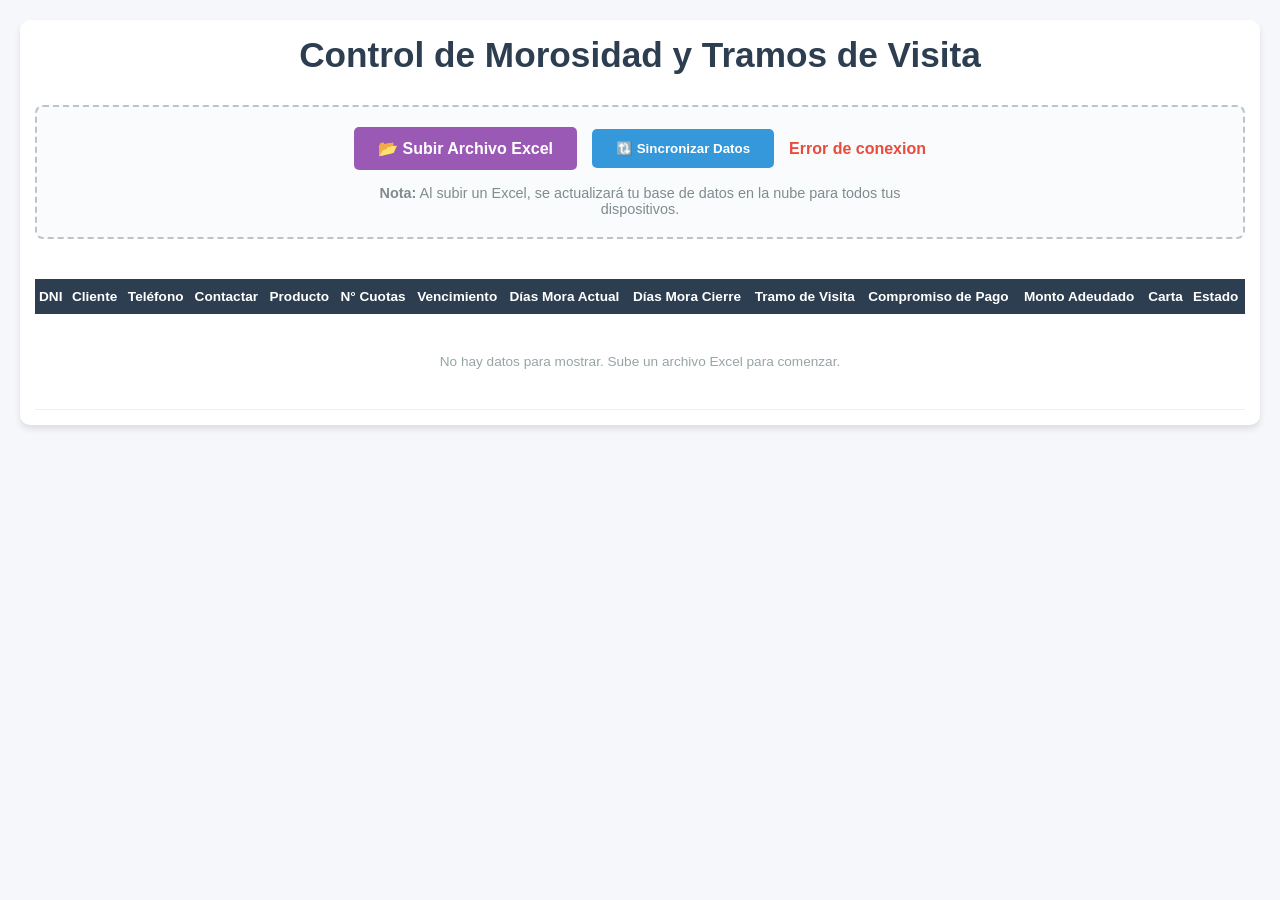
==== index.html @ 9fd8ebf7 "Add files via upload" ====
<!DOCTYPE html>
<html lang="es">
<head>
    <meta charset="UTF-8">
    <meta name="viewport" content="width=device-width, initial-scale=1.0">
    <title>Control de Morosidad</title>
    <link rel="stylesheet" href="style.css?v=16">
    <script src="https://cdn.sheetjs.com/xlsx-latest/package/dist/xlsx.full.min.js"></script>
</head>
<body>
    <div class="container">
        <header>
            <h1>Control de Morosidad y Tramos de Visita</h1>
        </header>

        <section class="upload-section">
            <div class="file-input-wrapper" style="display: flex; gap: 15px; justify-content: center; flex-wrap: wrap; align-items: center;">
                <label for="excel-file" class="file-label" style="background-color: #9b59b6; cursor: pointer;">
                    <span id="file-name">&#128194; Subir Archivo Excel</span>
                </label>
                <input type="file" id="excel-file" accept=".xlsx, .xls" style="display:none;" />
                
                <button id="btn-sync" class="file-label" style="background-color: #3498db; border: none; cursor: pointer; color: white;">&#128259; Sincronizar Datos</button>
                <span id="sync-status" style="font-weight: bold; color: #7f8c8d;"></span>
                <button id="btn-export" class="file-label" style="background-color: #27ae60; border: none; display: none;">&#128202; Descargar Excel</button>
            </div>
            <div class="instructions">
                <p><strong>Nota:</strong> Al subir un Excel, se actualizará tu base de datos en la nube para todos tus dispositivos.</p>
            </div>
        </section>

        <section class="summary-section" id="summary-section" style="display: none;">
            <div class="summary-card">
                <h3>Total Adeudado</h3>
                <p id="total-monto">.00</p>
            </div>
            <div class="summary-card">
                <h3>Visitas Tramo 1-8 días</h3>
                <p id="total-tramo-1">0</p>
            </div>
            <div class="summary-card">
                <h3>Visitas Tramo 9-30 días</h3>
                <p id="total-tramo-2">0</p>
            </div>
            <div class="summary-card">
                <h3>Otros tramos (>30 días)</h3>
                <p id="total-tramo-3">0</p>
            </div>
        </section>

        <section class="table-section">
            <div style="overflow-x:auto;">
                <table id="results-table">
                    <thead>
                        <tr>
                            <th>DNI</th>
                            <th>Cliente</th>
                            <th>Teléfono</th>
                            <th>Contactar</th>
                            <th>Producto</th>
                            <th>N° Cuotas</th>
                            <th>Vencimiento</th>
                            <th>Días Mora Actual</th>
                            <th>Días Mora Cierre</th>
                            <th>Tramo de Visita</th>
                            <th>Compromiso de Pago</th>
                            <th>Monto Adeudado</th>
                            <th>Carta</th>
                            <th>Estado</th>
                        </tr>
                    </thead>
                    <tbody id="table-body">
                        <tr>
                            <td colspan="14" class="empty-state">No hay datos para mostrar. Sube un archivo Excel para comenzar.</td>
                        </tr>
                    </tbody>
                </table>
            </div>
        </section>
    </div>

    <script src="app.js?v=20"></script>
</body>
</html>
---- style.css ----
* {
    margin: 0;
    padding: 0;
    box-sizing: border-box;
    font-family: 'Segoe UI', Tahoma, Geneva, Verdana, sans-serif;
}

body {
    background-color: #f5f7fa;
    color: #333;
    padding: 20px;
}

.container {
    max-width: 100%;
    margin: 0 auto;
    background-color: #fff;
    padding: 15px;
    border-radius: 10px;
    box-shadow: 0 4px 6px rgba(0, 0, 0, 0.1);
}

header {
    text-align: center;
    margin-bottom: 30px;
}

h1 {
    color: #2c3e50;
    font-size: 2.2rem;
}

.upload-section {
    display: flex;
    flex-direction: column;
    align-items: center;
    margin-bottom: 30px;
    padding: 20px;
    border: 2px dashed #bdc3c7;
    border-radius: 8px;
    background-color: #f9fbfd;
}

.file-input-wrapper {
    margin-bottom: 15px;
}

#excel-file {
    display: none;
}

.file-label {
    display: inline-block;
    padding: 12px 24px;
    background-color: #3498db;
    color: white;
    font-weight: bold;
    border-radius: 5px;
    cursor: pointer;
    transition: background-color 0.3s;
}

.file-label:hover {
    background-color: #2980b9;
}

.instructions {
    text-align: center;
    color: #7f8c8d;
    font-size: 0.9rem;
    max-width: 600px;
}

.summary-section {
    display: flex;
    justify-content: space-between;
    margin-bottom: 30px;
    gap: 15px;
}

.summary-card {
    flex: 1;
    background-color: #fff;
    padding: 20px;
    border-radius: 8px;
    border-left: 5px solid #3498db;
    box-shadow: 0 2px 4px rgba(0,0,0,0.05);
    text-align: center;
}

.summary-card h3 {
    font-size: 1rem;
    color: #7f8c8d;
    margin-bottom: 10px;
}

.summary-card p {
    font-size: 1.8rem;
    font-weight: bold;
    color: #2c3e50;
}

table {
    width: 100%;
    border-collapse: collapse;
    margin-top: 10px;
    table-layout: auto;
}

thead th {
    background-color: #2c3e50;
    color: white;
    padding: 10px 4px;
    text-align: left;
    font-size: 0.85rem;
}

tbody td {
    padding: 8px 4px;
    border-bottom: 1px solid #ecf0f1;
    font-size: 0.85rem;
    word-break: break-word;
}

tbody tr:hover {
    background-color: #f9f9f9;
}

.empty-state {
    text-align: center;
    color: #95a5a6;
    padding: 40px !important;
}

.tramo-1 {
    color: #e67e22; /* Naranja */
    font-weight: bold;
}

.tramo-2 {
    color: #c0392b; /* Rojo */
    font-weight: bold;
}

.tramo-otro {
    color: #7f8c8d; /* Gris */
}

.tramo-al-dia {
    color: #27ae60; /* Verde */
}

.compromiso-input {
    width: 100%;
    min-width: 80px;
    padding: 6px;
    border: 1px solid #bdc3c7;
    border-radius: 4px;
    font-size: 0.85rem;
    transition: all 0.3s;
}

.compromiso-input:focus {
    outline: none;
    border-color: #3498db;
    box-shadow: 0 0 5px rgba(52, 152, 219, 0.5);
}

/* Estilos para el estado del pago */
.status-select {
    padding: 6px;
    border-radius: 4px;
    border: 1px solid #ccc;
    font-size: 0.9em;
    cursor: pointer;
}

.status-select:focus {
    outline: none;
    border-color: #27ae60;
}

tr.row-cancelo {
    background-color: #d5f5e3 !important;
    transition: background-color 0.3s ease;
}

tr.row-cancelo td {
    color: #27ae60;
    opacity: 0.85;
}

.carta-select {
    padding: 6px;
    border-radius: 4px;
    border: 1px solid #ccc;
    font-size: 0.9em;
    cursor: pointer;
    transition: all 0.3s;
}

.carta-select:focus {
    outline: none;
    border-color: #3498db;
}
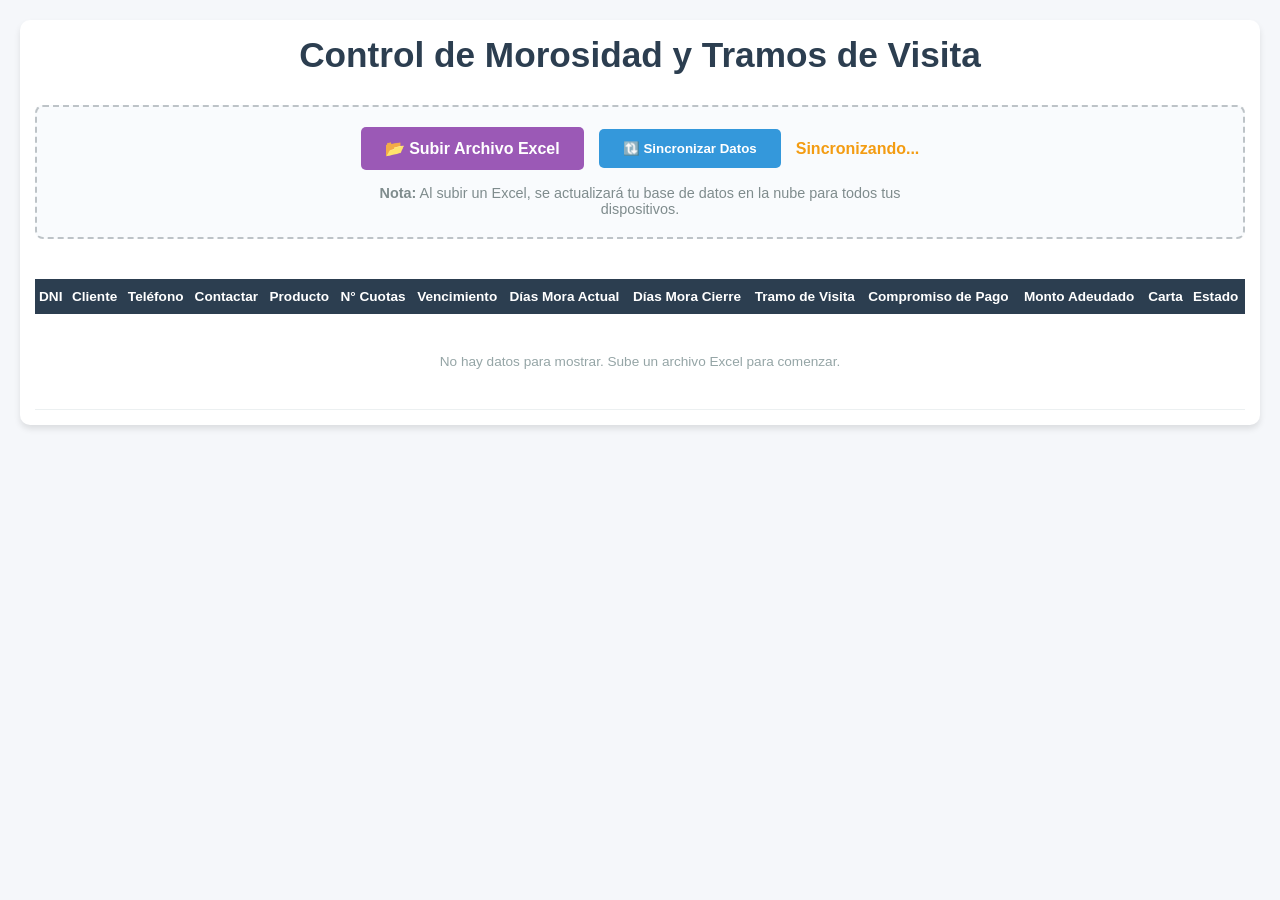
==== commit 88fcb302: "Add files via upload" ====
--- a/index.html
+++ b/index.html
@@ -79,6 +79,6 @@
         </section>
     </div>
 
-    <script src="app.js?v=20"></script>
+    <script src="app.js?v=22"></script>
 </body>
 </html>
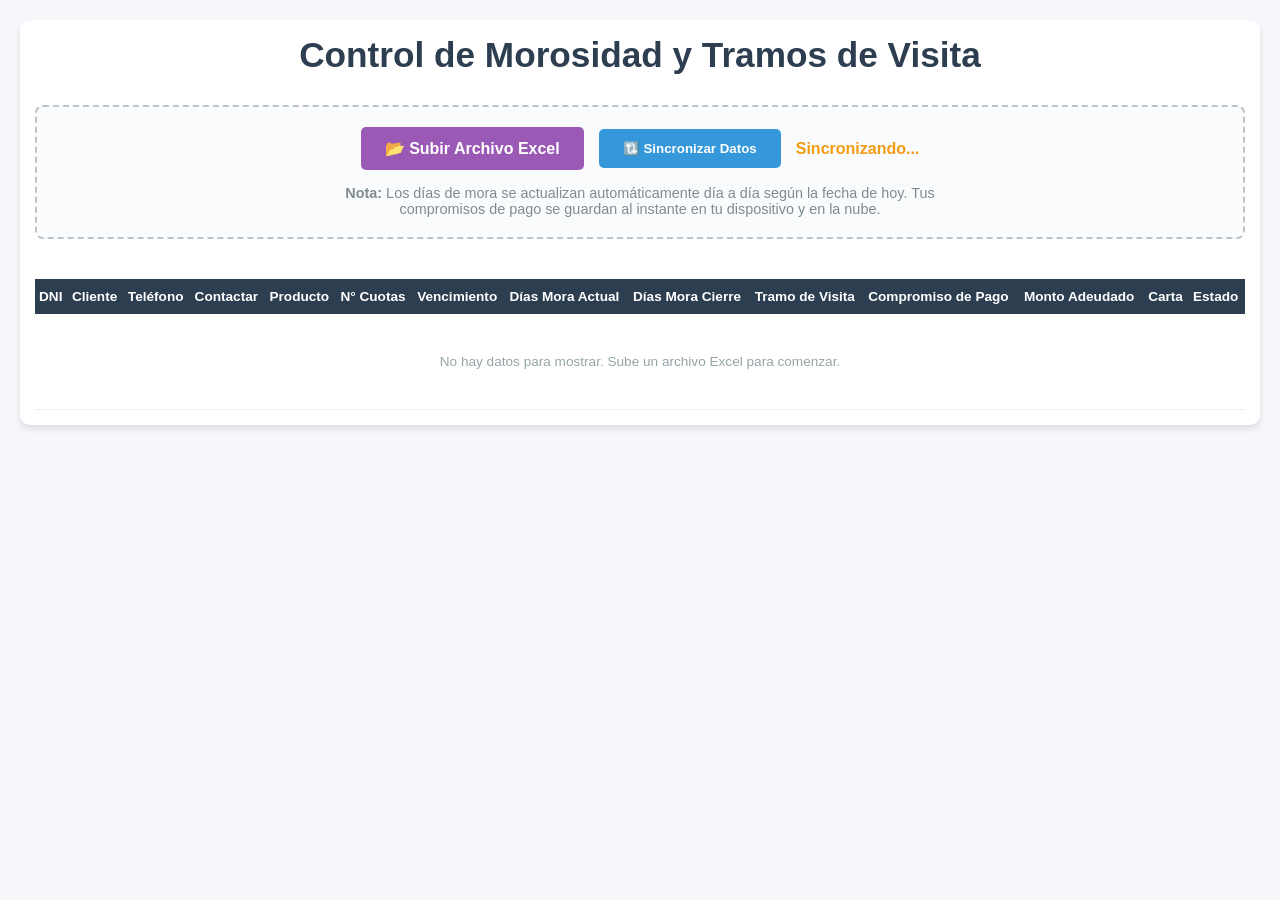
==== commit da28ce2e: "Add files via upload" ====
--- a/index.html
+++ b/index.html
@@ -4,7 +4,7 @@
     <meta charset="UTF-8">
     <meta name="viewport" content="width=device-width, initial-scale=1.0">
     <title>Control de Morosidad</title>
-    <link rel="stylesheet" href="style.css?v=16">
+    <link rel="stylesheet" href="style.css?v=23">
     <script src="https://cdn.sheetjs.com/xlsx-latest/package/dist/xlsx.full.min.js"></script>
 </head>
 <body>
@@ -25,7 +25,7 @@
                 <button id="btn-export" class="file-label" style="background-color: #27ae60; border: none; display: none;">&#128202; Descargar Excel</button>
             </div>
             <div class="instructions">
-                <p><strong>Nota:</strong> Al subir un Excel, se actualizará tu base de datos en la nube para todos tus dispositivos.</p>
+                <p><strong>Nota:</strong> Los días de mora se actualizan automáticamente día a día según la fecha de hoy. Tus compromisos de pago se guardan al instante en tu dispositivo y en la nube.</p>
             </div>
         </section>
 
@@ -46,6 +46,26 @@
                 <h3>Otros tramos (>30 días)</h3>
                 <p id="total-tramo-3">0</p>
             </div>
+        </section>
+
+        <section class="filters-section" id="filters-section" style="display: none; margin-bottom: 20px; gap: 12px; flex-wrap: wrap; align-items: center; justify-content: space-between; background: #f8f9fa; padding: 12px 15px; border-radius: 8px; border: 1px solid #e1e8ed;">
+            <div style="display: flex; gap: 10px; flex-wrap: wrap; align-items: center; flex: 1;">
+                <input type="text" id="filter-search" placeholder="&#128269; Buscar por cliente o DNI..." style="padding: 8px 12px; border: 1px solid #bdc3c7; border-radius: 6px; min-width: 220px; font-size: 0.9rem;">
+                <select id="filter-tramo" style="padding: 8px 12px; border: 1px solid #bdc3c7; border-radius: 6px; font-size: 0.9rem; cursor: pointer;">
+                    <option value="todos">Todos los tramos</option>
+                    <option value="en-mora">Solo en Mora (&ge; 1 día)</option>
+                    <option value="tramo-1">Tramo 1 a 8 días</option>
+                    <option value="tramo-2">Tramo 9 a 30 días</option>
+                    <option value="tramo-otro">Mayor a 30 días</option>
+                    <option value="al-dia">Al día / Preventiva (0 días)</option>
+                </select>
+                <select id="filter-estado" style="padding: 8px 12px; border: 1px solid #bdc3c7; border-radius: 6px; font-size: 0.9rem; cursor: pointer;">
+                    <option value="todos">Todos los estados</option>
+                    <option value="pendiente">Solo Pendientes</option>
+                    <option value="cancelo">Solo Cancelados</option>
+                </select>
+            </div>
+            <div id="info-actualizacion" style="font-size: 0.82rem; color: #2c3e50; background: #eaf2f8; padding: 6px 10px; border-radius: 5px; font-weight: 600;"></div>
         </section>
 
         <section class="table-section">
@@ -79,6 +99,6 @@
         </section>
     </div>
 
-    <script src="app.js?v=22"></script>
+    <script src="app.js?v=23"></script>
 </body>
 </html>
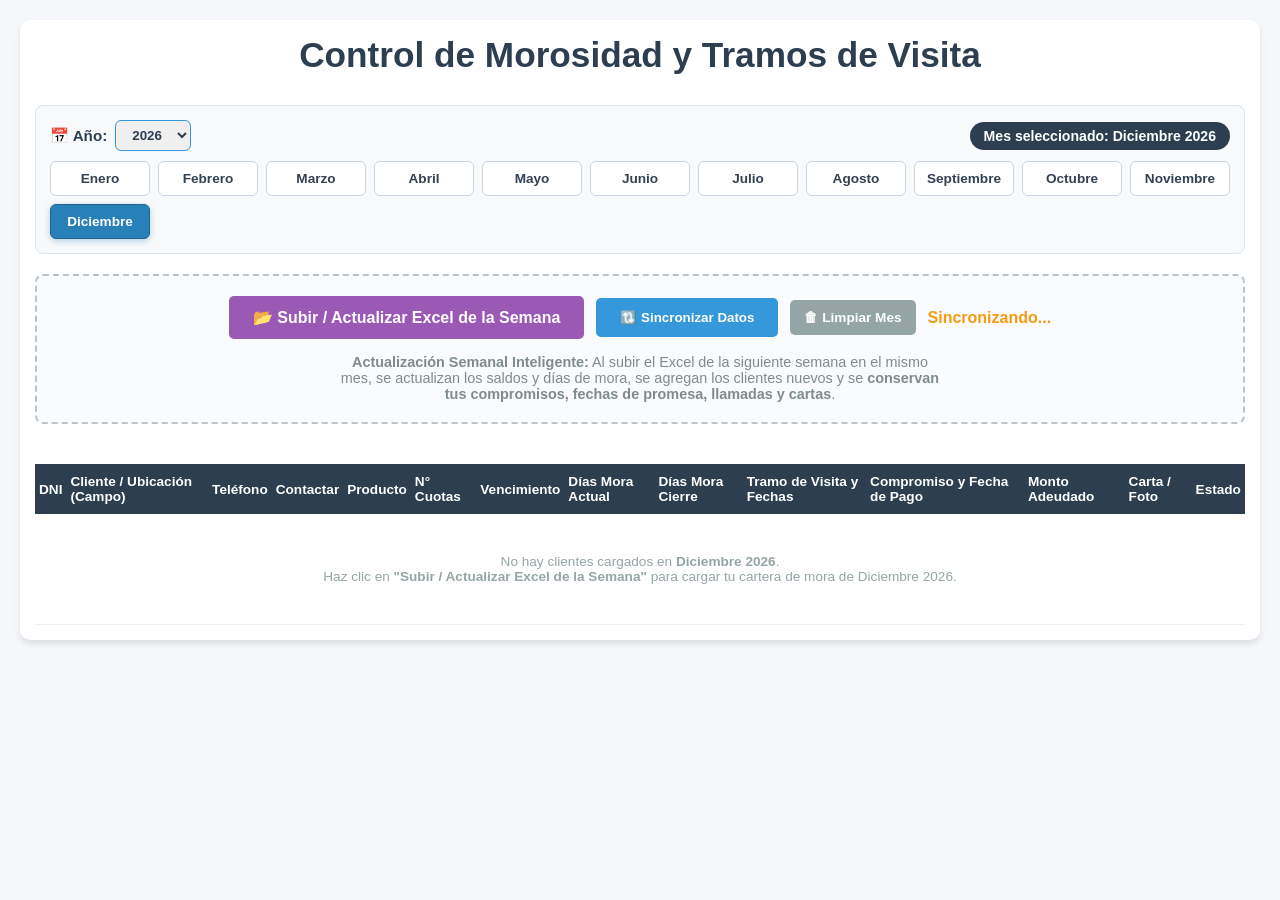
==== commit 61d9e841: "Add files via upload" ====
--- a/index.html
+++ b/index.html
@@ -3,8 +3,8 @@
 <head>
     <meta charset="UTF-8">
     <meta name="viewport" content="width=device-width, initial-scale=1.0">
-    <title>Control de Morosidad</title>
-    <link rel="stylesheet" href="style.css?v=23">
+    <title>Control de Morosidad por Mes - Agrobanco</title>
+    <link rel="stylesheet" href="style.css?v=27">
     <script src="https://cdn.sheetjs.com/xlsx-latest/package/dist/xlsx.full.min.js"></script>
 </head>
 <body>
@@ -13,55 +13,144 @@
             <h1>Control de Morosidad y Tramos de Visita</h1>
         </header>
 
+        <!-- Barra de Meses del Año (Enero a Diciembre) -->
+        <section class="months-section">
+            <div style="display: flex; justify-content: space-between; align-items: center; margin-bottom: 10px; flex-wrap: wrap; gap: 10px;">
+                <div style="display: flex; align-items: center; gap: 8px;">
+                    <strong style="color: #2c3e50; font-size: 0.95rem;">&#128197; Año:</strong>
+                    <select id="select-year" style="padding: 6px 12px; border-radius: 6px; border: 1px solid #3498db; font-weight: bold; color: #2c3e50; cursor: pointer;">
+                        <option value="2025">2025</option>
+                        <option value="2026" selected>2026</option>
+                        <option value="2027">2027</option>
+                        <option value="2028">2028</option>
+                    </select>
+                </div>
+                <div id="mes-activo-badge" style="background: #2c3e50; color: white; padding: 6px 14px; border-radius: 20px; font-size: 0.88rem; font-weight: bold;">
+                    Mes seleccionado: Noviembre 2026
+                </div>
+            </div>
+            <div class="months-tabs" id="months-tabs">
+                <button class="month-tab" data-month="0">Enero</button>
+                <button class="month-tab" data-month="1">Febrero</button>
+                <button class="month-tab" data-month="2">Marzo</button>
+                <button class="month-tab" data-month="3">Abril</button>
+                <button class="month-tab" data-month="4">Mayo</button>
+                <button class="month-tab" data-month="5">Junio</button>
+                <button class="month-tab" data-month="6">Julio</button>
+                <button class="month-tab" data-month="7">Agosto</button>
+                <button class="month-tab" data-month="8">Septiembre</button>
+                <button class="month-tab" data-month="9">Octubre</button>
+                <button class="month-tab" data-month="10">Noviembre</button>
+                <button class="month-tab" data-month="11">Diciembre</button>
+            </div>
+        </section>
+
         <section class="upload-section">
-            <div class="file-input-wrapper" style="display: flex; gap: 15px; justify-content: center; flex-wrap: wrap; align-items: center;">
+            <div class="file-input-wrapper" style="display: flex; gap: 12px; justify-content: center; flex-wrap: wrap; align-items: center;">
                 <label for="excel-file" class="file-label" style="background-color: #9b59b6; cursor: pointer;">
-                    <span id="file-name">&#128194; Subir Archivo Excel</span>
+                    <span id="file-name">&#128194; Subir / Actualizar Excel de la Semana</span>
                 </label>
                 <input type="file" id="excel-file" accept=".xlsx, .xls" style="display:none;" />
                 
                 <button id="btn-sync" class="file-label" style="background-color: #3498db; border: none; cursor: pointer; color: white;">&#128259; Sincronizar Datos</button>
+                <button id="btn-export" class="file-label" style="background-color: #27ae60; border: none; display: none;">&#128202; Descargar Excel del Mes</button>
+                <button id="btn-clear-month" class="file-label" style="background-color: #95a5a6; border: none; cursor: pointer; color: white; font-size: 0.85rem; padding: 10px 14px;" title="Borrar datos solo de este mes si deseas empezar de cero">&#128465; Limpiar Mes</button>
                 <span id="sync-status" style="font-weight: bold; color: #7f8c8d;"></span>
-                <button id="btn-export" class="file-label" style="background-color: #27ae60; border: none; display: none;">&#128202; Descargar Excel</button>
             </div>
             <div class="instructions">
-                <p><strong>Nota:</strong> Los días de mora se actualizan automáticamente día a día según la fecha de hoy. Tus compromisos de pago se guardan al instante en tu dispositivo y en la nube.</p>
+                <p><strong>Actualización Semanal Inteligente:</strong> Al subir el Excel de la siguiente semana en el mismo mes, se actualizan los saldos y días de mora, se agregan los clientes nuevos y se <strong>conservan tus compromisos, fechas de promesa, llamadas y cartas</strong>.</p>
             </div>
         </section>
 
-        <section class="summary-section" id="summary-section" style="display: none;">
-            <div class="summary-card">
-                <h3>Total Adeudado</h3>
+        <!-- Barra de Progreso de Recuperación del Mes -->
+        <section id="recovery-section" style="display: none; background: #fff; border: 1px solid #dce4ec; border-radius: 8px; padding: 14px 18px; margin-bottom: 20px; box-shadow: 0 2px 5px rgba(0,0,0,0.04);">
+            <div style="display: flex; justify-content: space-between; align-items: center; flex-wrap: wrap; gap: 10px; margin-bottom: 8px;">
+                <div style="font-weight: bold; color: #2c3e50; font-size: 0.95rem;">
+                    &#127919; Avance de Recuperación / Reducción de Mora (<span id="recovery-month-label">Mes</span>)
+                </div>
+                <div style="display: flex; gap: 18px; flex-wrap: wrap; font-size: 0.88rem;">
+                    <div><strong>Cartera Total del Mes:</strong> <span id="rec-total-mes" style="color: #2c3e50;">$0.00</span></div>
+                    <div><strong>Recuperado / Canceló:</strong> <span id="rec-recuperado-mes" style="color: #27ae60; font-weight: bold;">$0.00 (0%)</span></div>
+                    <div><strong>Saldo Pendiente Activo:</strong> <span id="rec-pendiente-mes" style="color: #c0392b; font-weight: bold;">$0.00</span></div>
+                </div>
+            </div>
+            <div style="width: 100%; height: 12px; background: #ecf0f1; border-radius: 6px; overflow: hidden;">
+                <div id="rec-progress-bar" style="width: 0%; height: 100%; background: linear-gradient(90deg, #2ecc71, #27ae60); transition: width 0.4s ease;"></div>
+            </div>
+        </section>
+
+        <!-- Panel de Alertas Urgentes -->
+        <section class="alerts-banner" id="alerts-banner" style="display: none; margin-bottom: 20px; border-radius: 8px; overflow: hidden; border: 2px solid #e74c3c; background-color: #fff5f5; box-shadow: 0 3px 8px rgba(231, 76, 60, 0.15);">
+            <div style="background-color: #e74c3c; color: white; padding: 10px 15px; display: flex; justify-content: space-between; align-items: center; flex-wrap: wrap; gap: 10px;">
+                <div style="font-weight: bold; font-size: 0.98rem;">
+                    &#128680; PANEL DE ALERTAS URGENTES DEL ASESOR
+                </div>
+                <div style="display: flex; gap: 6px; flex-wrap: wrap;">
+                    <button id="btn-ver-sin-llamar" style="background: white; color: #c0392b; border: none; padding: 5px 10px; border-radius: 5px; font-weight: bold; cursor: pointer; font-size: 0.82rem;">&#128222; Sin Llamar (<span id="count-sin-llamar">0</span>)</button>
+                    <button id="btn-ver-promesas-hoy" style="background: #f1c40f; color: #2c3e50; border: none; padding: 5px 10px; border-radius: 5px; font-weight: bold; cursor: pointer; font-size: 0.82rem;">&#128176; Promesas Hoy/Vencidas (<span id="count-promesas-hoy">0</span>)</button>
+                    <button id="btn-ver-falta-foto" style="background: #e67e22; color: white; border: none; padding: 5px 10px; border-radius: 5px; font-weight: bold; cursor: pointer; font-size: 0.82rem;">&#128248; Urgente Foto/Carta (<span id="count-falta-foto">0</span>)</button>
+                    <button id="btn-ver-preventiva" style="background: #3498db; color: white; border: none; padding: 5px 10px; border-radius: 5px; font-weight: bold; cursor: pointer; font-size: 0.82rem;">&#9200; Por Vencer 0-3d (<span id="count-preventiva-urgente">0</span>)</button>
+                    <button id="btn-ver-todos-alerta" style="background: #2c3e50; color: white; border: none; padding: 5px 10px; border-radius: 5px; font-weight: bold; cursor: pointer; font-size: 0.82rem;">Ver Todos</button>
+                </div>
+            </div>
+            <div id="alerts-detail" style="padding: 12px 15px; font-size: 0.88rem; color: #2c3e50; display: flex; flex-direction: column; gap: 6px;"></div>
+        </section>
+
+        <!-- Tarjetas de Resumen -->
+        <section class="summary-section" id="summary-section" style="display: none; flex-wrap: wrap;">
+            <div class="summary-card" style="cursor: pointer;" onclick="filtrarRapido('todos')" title="Haz clic para ver todos">
+                <h3>Saldo Pendiente</h3>
                 <p id="total-monto">.00</p>
             </div>
-            <div class="summary-card">
+            <div class="summary-card" style="border-left-color: #e74c3c; cursor: pointer;" onclick="filtrarRapido('sin-llamar-mora')" title="Haz clic para ver a quiénes te falta llamar hoy">
+                <h3 style="color: #c0392b; font-weight: bold;">&#128222; En Mora SIN Llamar</h3>
+                <p id="total-sin-llamar" style="color: #e74c3c;">0</p>
+            </div>
+            <div class="summary-card" style="border-left-color: #f1c40f; cursor: pointer;" onclick="filtrarRapido('promesas-hoy')" title="Clientes con fecha de compromiso para hoy o vencida">
+                <h3 style="color: #b7950b; font-weight: bold;">&#128176; Promesas Hoy/Venc.</h3>
+                <p id="total-promesas-hoy" style="color: #d68910;">0</p>
+            </div>
+            <div class="summary-card" style="border-left-color: #e67e22; cursor: pointer;" onclick="filtrarRapido('tramo-1')" title="Haz clic para filtrar Tramo 1-8 días">
                 <h3>Visitas Tramo 1-8 días</h3>
                 <p id="total-tramo-1">0</p>
             </div>
-            <div class="summary-card">
+            <div class="summary-card" style="border-left-color: #c0392b; cursor: pointer;" onclick="filtrarRapido('tramo-2')" title="Haz clic para filtrar Tramo 9-30 días">
                 <h3>Visitas Tramo 9-30 días</h3>
                 <p id="total-tramo-2">0</p>
             </div>
-            <div class="summary-card">
-                <h3>Otros tramos (>30 días)</h3>
-                <p id="total-tramo-3">0</p>
+            <div class="summary-card" style="border-left-color: #3498db; cursor: pointer;" onclick="filtrarRapido('preventiva-urgente')" title="Haz clic para ver los que vencen hoy o en 3 días">
+                <h3>&#9200; Vencen en 0-3 días</h3>
+                <p id="total-preventiva" style="color: #2980b9;">0</p>
             </div>
         </section>
 
-        <section class="filters-section" id="filters-section" style="display: none; margin-bottom: 20px; gap: 12px; flex-wrap: wrap; align-items: center; justify-content: space-between; background: #f8f9fa; padding: 12px 15px; border-radius: 8px; border: 1px solid #e1e8ed;">
+        <!-- Barra de Búsqueda, Filtro por Distrito (Ruta de Campo) y Tramos -->
+        <section class="filters-section" id="filters-section" style="display: none; margin-bottom: 20px; gap: 10px; flex-wrap: wrap; align-items: center; justify-content: space-between; background: #f8f9fa; padding: 12px 15px; border-radius: 8px; border: 1px solid #e1e8ed;">
             <div style="display: flex; gap: 10px; flex-wrap: wrap; align-items: center; flex: 1;">
-                <input type="text" id="filter-search" placeholder="&#128269; Buscar por cliente o DNI..." style="padding: 8px 12px; border: 1px solid #bdc3c7; border-radius: 6px; min-width: 220px; font-size: 0.9rem;">
-                <select id="filter-tramo" style="padding: 8px 12px; border: 1px solid #bdc3c7; border-radius: 6px; font-size: 0.9rem; cursor: pointer;">
-                    <option value="todos">Todos los tramos</option>
-                    <option value="en-mora">Solo en Mora (&ge; 1 día)</option>
+                <input type="text" id="filter-search" placeholder="&#128269; Buscar cliente, DNI o caserío..." style="padding: 8px 12px; border: 1px solid #bdc3c7; border-radius: 6px; min-width: 210px; font-size: 0.88rem;">
+                
+                <select id="filter-distrito" style="padding: 8px 12px; border: 1px solid #27ae60; border-radius: 6px; font-size: 0.88rem; cursor: pointer; font-weight: 600; color: #1e8449; background: #eafaf1;">
+                    <option value="todos">&#128205; Todos los Distritos (Ruta de Campo)</option>
+                </select>
+
+                <select id="filter-tramo" style="padding: 8px 12px; border: 1px solid #bdc3c7; border-radius: 6px; font-size: 0.88rem; cursor: pointer;">
+                    <option value="todos">Todos los clientes del mes</option>
+                    <option value="sin-llamar-mora">&#128680; En Mora SIN LLAMAR (Urgente)</option>
+                    <option value="promesas-hoy">&#128176; Con Promesa de Pago Hoy / Vencida</option>
+                    <option value="falta-foto-urgente">&#128248; Urgente Tomar Foto / Carta</option>
+                    <option value="reincidentes">&#128260; Clientes Reincidentes en Mora</option>
+                    <option value="nuevos-mora">&#9888; Nuevos que entraron en Mora</option>
+                    <option value="preventiva-urgente">&#9200; Vencen Hoy o en 1 a 3 días</option>
+                    <option value="en-mora">Todos en Mora (&ge; 1 día)</option>
                     <option value="tramo-1">Tramo 1 a 8 días</option>
                     <option value="tramo-2">Tramo 9 a 30 días</option>
                     <option value="tramo-otro">Mayor a 30 días</option>
                     <option value="al-dia">Al día / Preventiva (0 días)</option>
                 </select>
-                <select id="filter-estado" style="padding: 8px 12px; border: 1px solid #bdc3c7; border-radius: 6px; font-size: 0.9rem; cursor: pointer;">
+
+                <select id="filter-estado" style="padding: 8px 12px; border: 1px solid #bdc3c7; border-radius: 6px; font-size: 0.88rem; cursor: pointer;">
                     <option value="todos">Todos los estados</option>
-                    <option value="pendiente">Solo Pendientes</option>
+                    <option value="pendiente">Solo Pendientes de Pago</option>
                     <option value="cancelo">Solo Cancelados</option>
                 </select>
             </div>
@@ -74,7 +163,7 @@
                     <thead>
                         <tr>
                             <th>DNI</th>
-                            <th>Cliente</th>
+                            <th>Cliente / Ubicación (Campo)</th>
                             <th>Teléfono</th>
                             <th>Contactar</th>
                             <th>Producto</th>
@@ -82,16 +171,16 @@
                             <th>Vencimiento</th>
                             <th>Días Mora Actual</th>
                             <th>Días Mora Cierre</th>
-                            <th>Tramo de Visita</th>
-                            <th>Compromiso de Pago</th>
+                            <th>Tramo de Visita y Fechas</th>
+                            <th>Compromiso y Fecha de Pago</th>
                             <th>Monto Adeudado</th>
-                            <th>Carta</th>
+                            <th>Carta / Foto</th>
                             <th>Estado</th>
                         </tr>
                     </thead>
                     <tbody id="table-body">
                         <tr>
-                            <td colspan="14" class="empty-state">No hay datos para mostrar. Sube un archivo Excel para comenzar.</td>
+                            <td colspan="14" class="empty-state">No hay clientes cargados en este mes. Sube el archivo Excel de la semana para comenzar.</td>
                         </tr>
                     </tbody>
                 </table>
@@ -99,6 +188,6 @@
         </section>
     </div>
 
-    <script src="app.js?v=23"></script>
+    <script src="app.js?v=27"></script>
 </body>
-</html>+</html>
--- a/style.css
+++ b/style.css
@@ -203,3 +203,180 @@
     outline: none;
     border-color: #3498db;
 }
+
+tr.row-urgente-sin-llamar {
+    background-color: #fff5f5;
+}
+
+tr.row-urgente-sin-llamar:hover {
+    background-color: #fde8e8;
+}
+
+tr.row-nuevo-mora {
+    border-left: 4px solid #e74c3c;
+}
+
+/* Selector de Meses del Año */
+.months-section {
+    background: #f8f9fa;
+    border: 1px solid #dce4ec;
+    border-radius: 8px;
+    padding: 14px;
+    margin-bottom: 20px;
+}
+
+.months-tabs {
+    display: grid;
+    grid-template-columns: repeat(auto-fit, minmax(95px, 1fr));
+    gap: 8px;
+}
+
+.month-tab {
+    padding: 9px 6px;
+    border: 1px solid #cbd5e1;
+    background: #ffffff;
+    color: #334155;
+    border-radius: 6px;
+    font-size: 0.85rem;
+    font-weight: 600;
+    cursor: pointer;
+    transition: all 0.2s ease;
+    position: relative;
+}
+
+.month-tab:hover {
+    background: #eaf2f8;
+    border-color: #3498db;
+}
+
+.month-tab.active {
+    background: #2980b9;
+    color: #ffffff;
+    border-color: #1f6391;
+    box-shadow: 0 2px 6px rgba(41, 128, 185, 0.35);
+}
+
+.month-tab.has-data::after {
+    content: "";
+    width: 7px;
+    height: 7px;
+    background: #27ae60;
+    border-radius: 50%;
+    position: absolute;
+    top: 4px;
+    right: 4px;
+}
+
+.month-tab.active.has-data::after {
+    background: #f1c40f;
+}
+
+/* Modal de Acta de Mora */
+.acta-modal-overlay {
+    position: fixed;
+    top: 0;
+    left: 0;
+    width: 100%;
+    height: 100%;
+    background: rgba(0, 0, 0, 0.6);
+    z-index: 9999;
+    display: flex;
+    justify-content: center;
+    align-items: flex-start;
+    overflow-y: auto;
+    padding: 30px 15px;
+}
+
+.acta-modal-content {
+    background: white;
+    width: 100%;
+    max-width: 780px;
+    border-radius: 10px;
+    padding: 25px;
+    box-shadow: 0 10px 25px rgba(0, 0, 0, 0.25);
+}
+
+.acta-modal-actions {
+    display: flex;
+    justify-content: flex-end;
+    gap: 10px;
+    margin-bottom: 18px;
+    padding-bottom: 12px;
+    border-bottom: 1px solid #eee;
+}
+
+.acta-sheet {
+    border: 2px solid #2c3e50;
+    padding: 22px;
+    border-radius: 6px;
+    margin-bottom: 24px;
+    background: #fff;
+    color: #222;
+    page-break-inside: avoid;
+}
+
+.acta-header {
+    display: flex;
+    justify-content: space-between;
+    align-items: center;
+    border-bottom: 2px solid #27ae60;
+    padding-bottom: 10px;
+    margin-bottom: 15px;
+}
+
+.acta-grid {
+    display: grid;
+    grid-template-columns: 1fr 1fr;
+    gap: 10px 18px;
+    font-size: 0.9rem;
+    margin-bottom: 15px;
+}
+
+.acta-box {
+    background: #f8f9fa;
+    border: 1px solid #dce4ec;
+    padding: 10px 12px;
+    border-radius: 5px;
+    margin-bottom: 14px;
+    font-size: 0.9rem;
+}
+
+.acta-firmas {
+    display: flex;
+    justify-content: space-around;
+    margin-top: 45px;
+    padding-top: 10px;
+    text-align: center;
+    font-size: 0.85rem;
+}
+
+.acta-firma-linea {
+    width: 220px;
+    border-top: 1px solid #333;
+    padding-top: 6px;
+}
+
+@media print {
+    body * {
+        visibility: hidden;
+    }
+    #acta-modal, #acta-modal * {
+        visibility: visible;
+    }
+    #acta-modal {
+        position: absolute;
+        left: 0;
+        top: 0;
+        width: 100%;
+        background: none;
+        padding: 0;
+    }
+    .acta-modal-content {
+        box-shadow: none;
+        max-width: 100%;
+        padding: 0;
+    }
+    .no-print {
+        display: none !important;
+    }
+}
